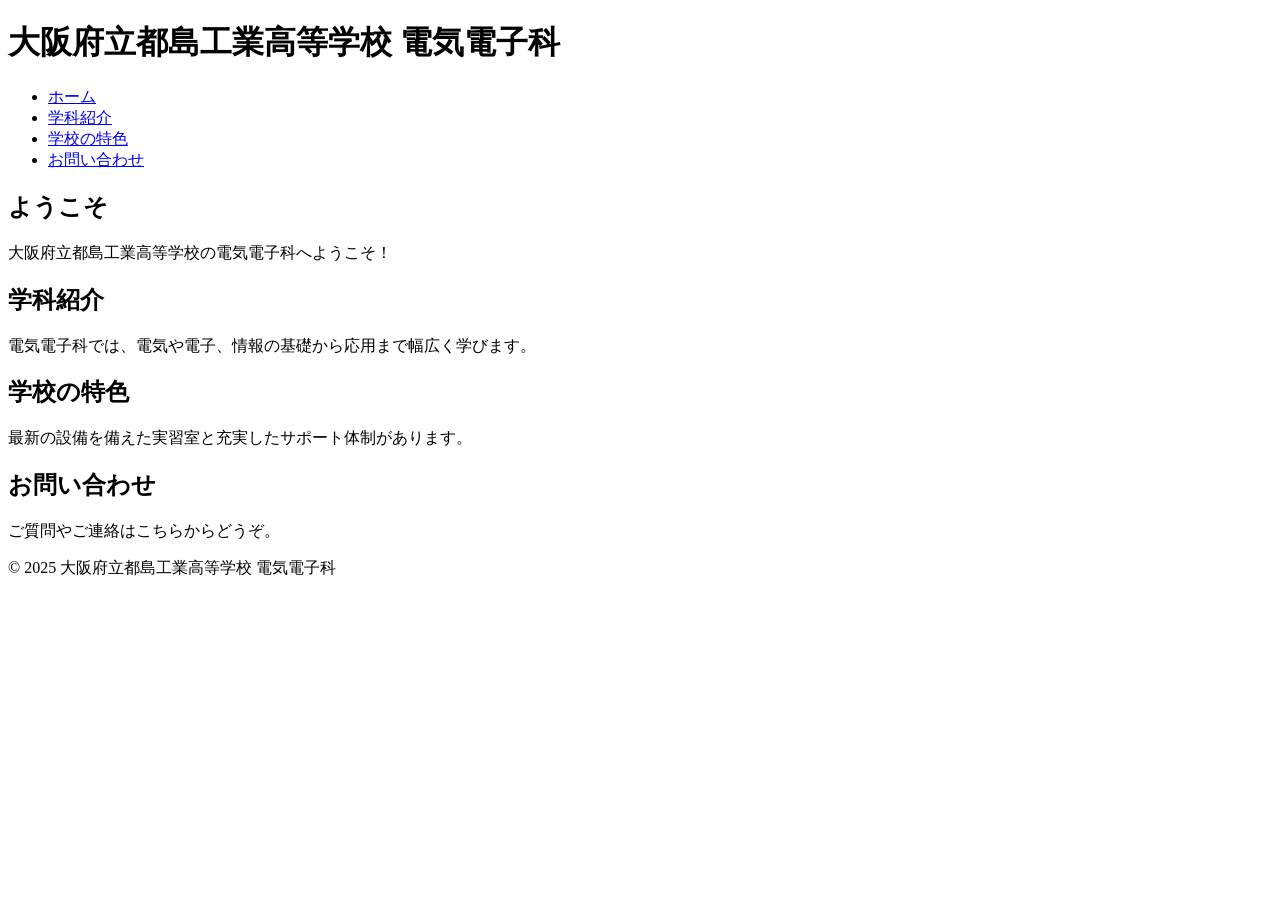
==== index.html @ a16e5de5 "Create index.html" ====
<!DOCTYPE html>
<html lang="ja">
<head>
    <meta charset="UTF-8">
    <meta name="viewport" content="width=device-width, initial-scale=1.0">
    <title>大阪府立都島工業高等学校 電気電子科</title>
    <link rel="stylesheet" href="styles.css">
</head>
<body>
    <header>
        <h1>大阪府立都島工業高等学校 電気電子科</h1>
        <nav>
            <ul>
                <li><a href="#home">ホーム</a></li>
                <li><a href="#about">学科紹介</a></li>
                <li><a href="#features">学校の特色</a></li>
                <li><a href="#contact">お問い合わせ</a></li>
            </ul>
        </nav>
    </header>
    <main>
        <section id="home">
            <h2>ようこそ</h2>
            <p>大阪府立都島工業高等学校の電気電子科へようこそ！</p>
        </section>
        <section id="about">
            <h2>学科紹介</h2>
            <p>電気電子科では、電気や電子、情報の基礎から応用まで幅広く学びます。</p>
        </section>
        <section id="features">
            <h2>学校の特色</h2>
            <p>最新の設備を備えた実習室と充実したサポート体制があります。</p>
        </section>
        <section id="contact">
            <h2>お問い合わせ</h2>
            <p>ご質問やご連絡はこちらからどうぞ。</p>
        </section>
    </main>
    <footer>
        <p>&copy; 2025 大阪府立都島工業高等学校 電気電子科</p>
    </footer>
    <script src="scripts.js"></script>
</body>
</html>
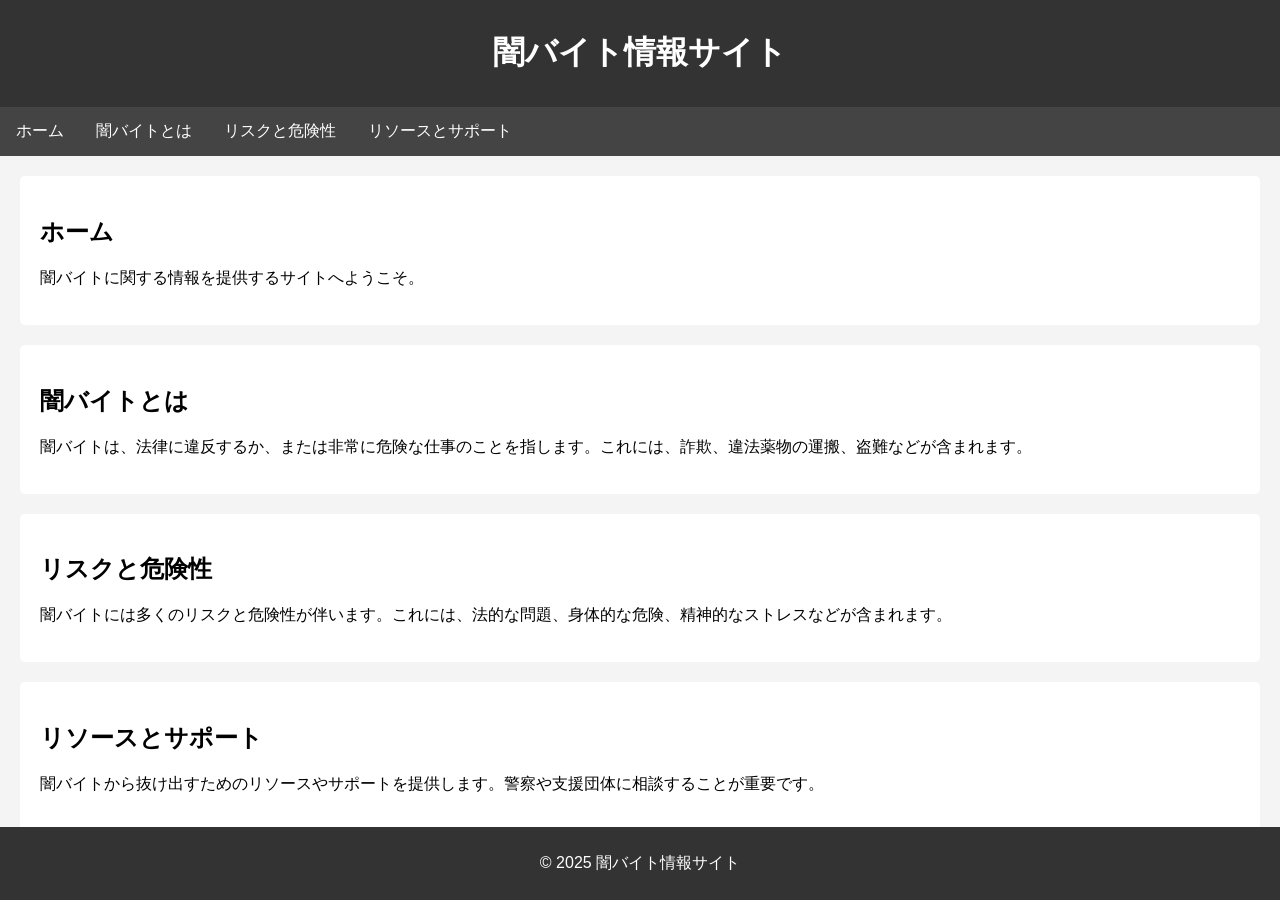
==== commit 4ca209f1: "Update index.html" ====
--- a/index.html
+++ b/index.html
@@ -3,42 +3,86 @@
 <head>
     <meta charset="UTF-8">
     <meta name="viewport" content="width=device-width, initial-scale=1.0">
-    <title>大阪府立都島工業高等学校 電気電子科</title>
-    <link rel="stylesheet" href="styles.css">
+    <title>闇バイト情報サイト</title>
+    <style>
+        body {
+            font-family: Arial, sans-serif;
+            margin: 0;
+            padding: 0;
+            background-color: #f4f4f4;
+        }
+        header {
+            background-color: #333;
+            color: #fff;
+            padding: 10px 0;
+            text-align: center;
+        }
+        nav {
+            background-color: #444;
+            overflow: hidden;
+        }
+        nav a {
+            float: left;
+            display: block;
+            color: #fff;
+            text-align: center;
+            padding: 14px 16px;
+            text-decoration: none;
+        }
+        nav a:hover {
+            background-color: #ddd;
+            color: black;
+        }
+        .container {
+            padding: 20px;
+        }
+        .content {
+            background-color: #fff;
+            padding: 20px;
+            margin-bottom: 20px;
+            border-radius: 5px;
+        }
+        footer {
+            background-color: #333;
+            color: #fff;
+            text-align: center;
+            padding: 10px 0;
+            position: fixed;
+            width: 100%;
+            bottom: 0;
+        }
+    </style>
 </head>
 <body>
     <header>
-        <h1>大阪府立都島工業高等学校 電気電子科</h1>
-        <nav>
-            <ul>
-                <li><a href="#home">ホーム</a></li>
-                <li><a href="#about">学科紹介</a></li>
-                <li><a href="#features">学校の特色</a></li>
-                <li><a href="#contact">お問い合わせ</a></li>
-            </ul>
-        </nav>
+        <h1>闇バイト情報サイト</h1>
     </header>
-    <main>
-        <section id="home">
-            <h2>ようこそ</h2>
-            <p>大阪府立都島工業高等学校の電気電子科へようこそ！</p>
-        </section>
-        <section id="about">
-            <h2>学科紹介</h2>
-            <p>電気電子科では、電気や電子、情報の基礎から応用まで幅広く学びます。</p>
-        </section>
-        <section id="features">
-            <h2>学校の特色</h2>
-            <p>最新の設備を備えた実習室と充実したサポート体制があります。</p>
-        </section>
-        <section id="contact">
-            <h2>お問い合わせ</h2>
-            <p>ご質問やご連絡はこちらからどうぞ。</p>
-        </section>
-    </main>
+    <nav>
+        <a href="#home">ホーム</a>
+        <a href="#about">闇バイトとは</a>
+        <a href="#dangers">リスクと危険性</a>
+        <a href="#resources">リソースとサポート</a>
+    </nav>
+    <div class="container">
+        <div id="home" class="content">
+            <h2>ホーム</h2>
+            <p>闇バイトに関する情報を提供するサイトへようこそ。</p>
+        </div>
+        <div id="about" class="content">
+            <h2>闇バイトとは</h2>
+            <p>闇バイトは、法律に違反するか、または非常に危険な仕事のことを指します。これには、詐欺、違法薬物の運搬、盗難などが含まれます。</p>
+        </div>
+        <div id="dangers" class="content">
+            <h2>リスクと危険性</h2>
+            <p>闇バイトには多くのリスクと危険性が伴います。これには、法的な問題、身体的な危険、精神的なストレスなどが含まれます。</p>
+        </div>
+        <div id="resources" class="content">
+            <h2>リソースとサポート</h2>
+            <p>闇バイトから抜け出すためのリソースやサポートを提供します。警察や支援団体に相談することが重要です。</p>
+        </div>
+    </div>
     <footer>
-        <p>&copy; 2025 大阪府立都島工業高等学校 電気電子科</p>
+        <p>&copy; 2025 闇バイト情報サイト</p>
     </footer>
-    <script src="scripts.js"></script>
 </body>
 </html>
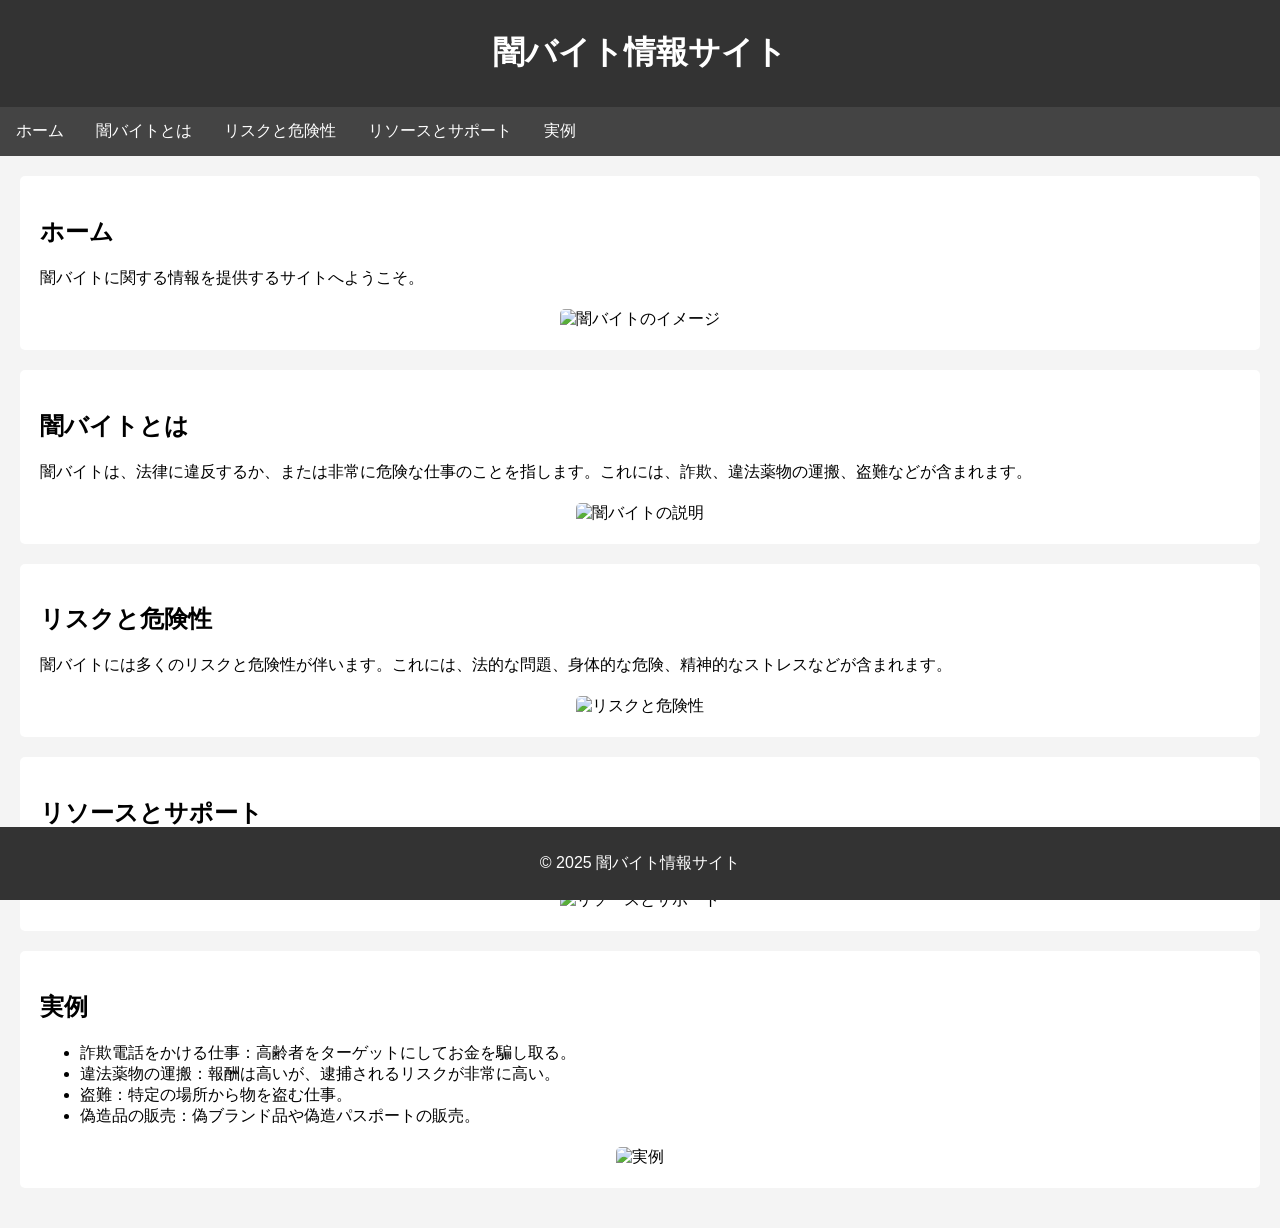
==== commit e3eedb4e: "Update index.html" ====
--- a/index.html
+++ b/index.html
@@ -42,6 +42,15 @@
             margin-bottom: 20px;
             border-radius: 5px;
         }
+        .illustration {
+            text-align: center;
+            margin-top: 20px;
+        }
+        .illustration img {
+            max-width: 100%;
+            height: auto;
+            border-radius: 5px;
+        }
         footer {
             background-color: #333;
             color: #fff;
@@ -62,23 +71,48 @@
         <a href="#about">闇バイトとは</a>
         <a href="#dangers">リスクと危険性</a>
         <a href="#resources">リソースとサポート</a>
+        <a href="#examples">実例</a>
     </nav>
     <div class="container">
         <div id="home" class="content">
             <h2>ホーム</h2>
             <p>闇バイトに関する情報を提供するサイトへようこそ。</p>
+            <div class="illustration">
+                <img src="https://example.com/illustration1.jpg" alt="闇バイトのイメージ">
+            </div>
         </div>
         <div id="about" class="content">
             <h2>闇バイトとは</h2>
             <p>闇バイトは、法律に違反するか、または非常に危険な仕事のことを指します。これには、詐欺、違法薬物の運搬、盗難などが含まれます。</p>
+            <div class="illustration">
+                <img src="https://example.com/illustration2.jpg" alt="闇バイトの説明">
+            </div>
         </div>
         <div id="dangers" class="content">
             <h2>リスクと危険性</h2>
             <p>闇バイトには多くのリスクと危険性が伴います。これには、法的な問題、身体的な危険、精神的なストレスなどが含まれます。</p>
+            <div class="illustration">
+                <img src="https://example.com/illustration3.jpg" alt="リスクと危険性">
+            </div>
         </div>
         <div id="resources" class="content">
             <h2>リソースとサポート</h2>
             <p>闇バイトから抜け出すためのリソースやサポートを提供します。警察や支援団体に相談することが重要です。</p>
+            <div class="illustration">
+                <img src="https://example.com/illustration4.jpg" alt="リソースとサポート">
+            </div>
+        </div>
+        <div id="examples" class="content">
+            <h2>実例</h2>
+            <ul>
+                <li>詐欺電話をかける仕事：高齢者をターゲットにしてお金を騙し取る。</li>
+                <li>違法薬物の運搬：報酬は高いが、逮捕されるリスクが非常に高い。</li>
+                <li>盗難：特定の場所から物を盗む仕事。</li>
+                <li>偽造品の販売：偽ブランド品や偽造パスポートの販売。</li>
+            </ul>
+            <div class="illustration">
+                <img src="https://example.com/illustration5.jpg" alt="実例">
+            </div>
         </div>
     </div>
     <footer>
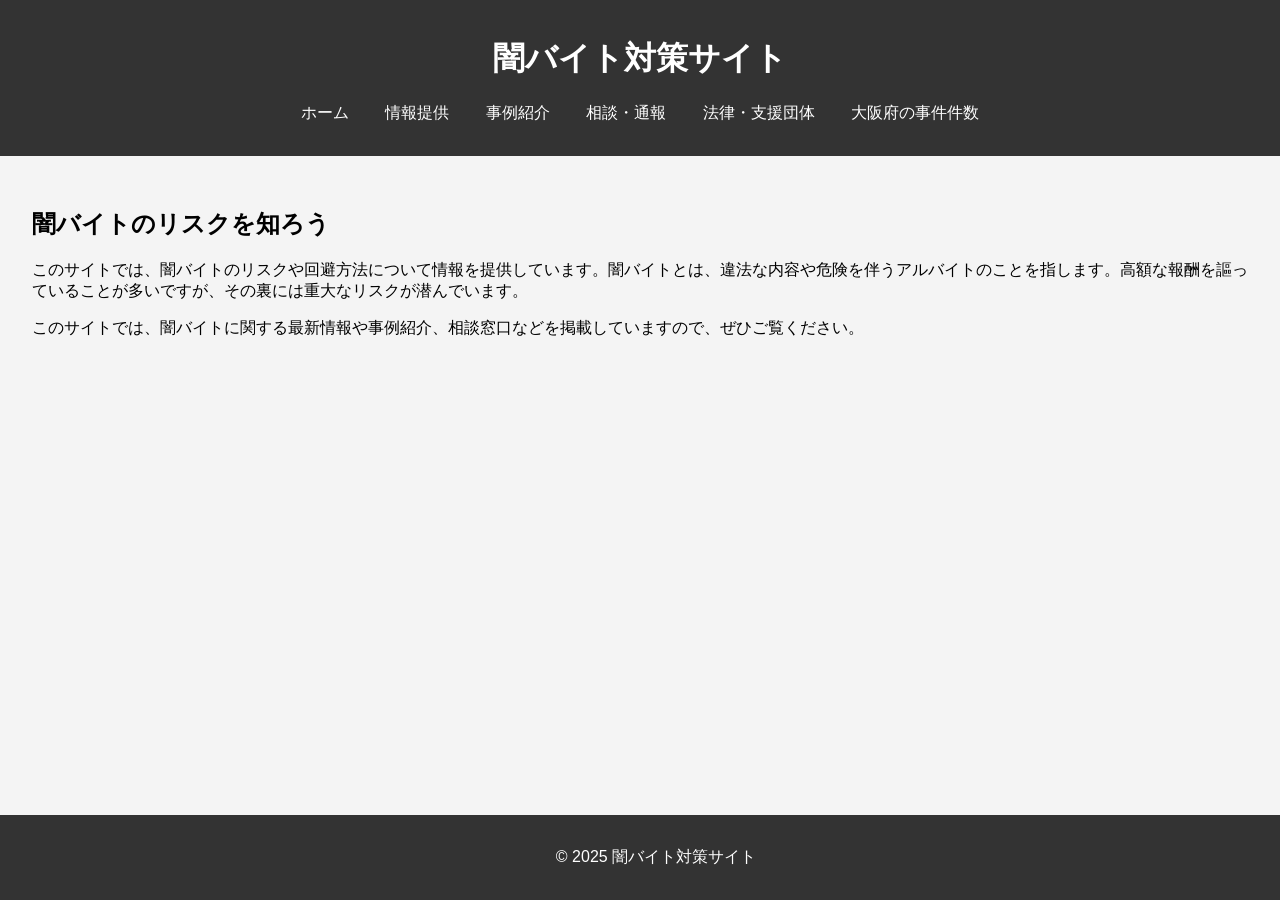
==== commit ade61ad7: "Update index.html" ====
--- a/index.html
+++ b/index.html
@@ -3,120 +3,32 @@
 <head>
     <meta charset="UTF-8">
     <meta name="viewport" content="width=device-width, initial-scale=1.0">
-    <title>闇バイト情報サイト</title>
-    <style>
-        body {
-            font-family: Arial, sans-serif;
-            margin: 0;
-            padding: 0;
-            background-color: #f4f4f4;
-        }
-        header {
-            background-color: #333;
-            color: #fff;
-            padding: 10px 0;
-            text-align: center;
-        }
-        nav {
-            background-color: #444;
-            overflow: hidden;
-        }
-        nav a {
-            float: left;
-            display: block;
-            color: #fff;
-            text-align: center;
-            padding: 14px 16px;
-            text-decoration: none;
-        }
-        nav a:hover {
-            background-color: #ddd;
-            color: black;
-        }
-        .container {
-            padding: 20px;
-        }
-        .content {
-            background-color: #fff;
-            padding: 20px;
-            margin-bottom: 20px;
-            border-radius: 5px;
-        }
-        .illustration {
-            text-align: center;
-            margin-top: 20px;
-        }
-        .illustration img {
-            max-width: 100%;
-            height: auto;
-            border-radius: 5px;
-        }
-        footer {
-            background-color: #333;
-            color: #fff;
-            text-align: center;
-            padding: 10px 0;
-            position: fixed;
-            width: 100%;
-            bottom: 0;
-        }
-    </style>
+    <title>闇バイト対策サイト</title>
+    <link rel="stylesheet" href="styles.css">
 </head>
 <body>
     <header>
-        <h1>闇バイト情報サイト</h1>
+        <h1>闇バイト対策サイト</h1>
+        <nav>
+            <ul>
+                <li><a href="index.html">ホーム</a></li>
+                <li><a href="info.html">情報提供</a></li>
+                <li><a href="cases.html">事例紹介</a></li>
+                <li><a href="contact.html">相談・通報</a></li>
+                <li><a href="support.html">法律・支援団体</a></li>
+                <li><a href="osaka.html">大阪府の事件件数</a></li>
+            </ul>
+        </nav>
     </header>
-    <nav>
-        <a href="#home">ホーム</a>
-        <a href="#about">闇バイトとは</a>
-        <a href="#dangers">リスクと危険性</a>
-        <a href="#resources">リソースとサポート</a>
-        <a href="#examples">実例</a>
-    </nav>
-    <div class="container">
-        <div id="home" class="content">
-            <h2>ホーム</h2>
-            <p>闇バイトに関する情報を提供するサイトへようこそ。</p>
-            <div class="illustration">
-                <img src="https://example.com/illustration1.jpg" alt="闇バイトのイメージ">
-            </div>
-        </div>
-        <div id="about" class="content">
-            <h2>闇バイトとは</h2>
-            <p>闇バイトは、法律に違反するか、または非常に危険な仕事のことを指します。これには、詐欺、違法薬物の運搬、盗難などが含まれます。</p>
-            <div class="illustration">
-                <img src="https://example.com/illustration2.jpg" alt="闇バイトの説明">
-            </div>
-        </div>
-        <div id="dangers" class="content">
-            <h2>リスクと危険性</h2>
-            <p>闇バイトには多くのリスクと危険性が伴います。これには、法的な問題、身体的な危険、精神的なストレスなどが含まれます。</p>
-            <div class="illustration">
-                <img src="https://example.com/illustration3.jpg" alt="リスクと危険性">
-            </div>
-        </div>
-        <div id="resources" class="content">
-            <h2>リソースとサポート</h2>
-            <p>闇バイトから抜け出すためのリソースやサポートを提供します。警察や支援団体に相談することが重要です。</p>
-            <div class="illustration">
-                <img src="https://example.com/illustration4.jpg" alt="リソースとサポート">
-            </div>
-        </div>
-        <div id="examples" class="content">
-            <h2>実例</h2>
-            <ul>
-                <li>詐欺電話をかける仕事：高齢者をターゲットにしてお金を騙し取る。</li>
-                <li>違法薬物の運搬：報酬は高いが、逮捕されるリスクが非常に高い。</li>
-                <li>盗難：特定の場所から物を盗む仕事。</li>
-                <li>偽造品の販売：偽ブランド品や偽造パスポートの販売。</li>
-            </ul>
-            <div class="illustration">
-                <img src="https://example.com/illustration5.jpg" alt="実例">
-            </div>
-        </div>
-    </div>
+    <main>
+        <section>
+            <h2>闇バイトのリスクを知ろう</h2>
+            <p>このサイトでは、闇バイトのリスクや回避方法について情報を提供しています。闇バイトとは、違法な内容や危険を伴うアルバイトのことを指します。高額な報酬を謳っていることが多いですが、その裏には重大なリスクが潜んでいます。</p>
+            <p>このサイトでは、闇バイトに関する最新情報や事例紹介、相談窓口などを掲載していますので、ぜひご覧ください。</p>
+        </section>
+    </main>
     <footer>
-        <p>&copy; 2025 闇バイト情報サイト</p>
+        <p>&copy; 2025 闇バイト対策サイト</p>
     </footer>
 </body>
 </html>
--- a/styles.css
+++ b/styles.css
@@ -0,0 +1,46 @@
+body {
+    font-family: Arial, sans-serif;
+    margin: 0;
+    padding: 0;
+    background-color: #f4f4f4;
+}
+
+header {
+    background-color: #333;
+    color: white;
+    padding: 1rem;
+    text-align: center;
+}
+
+nav ul {
+    list-style: none;
+    padding: 0;
+}
+
+nav ul li {
+    display: inline;
+    margin: 0 1rem;
+}
+
+nav ul li a {
+    color: white;
+    text-decoration: none;
+}
+
+main {
+    padding: 2rem;
+}
+
+section {
+    margin-bottom: 2rem;
+}
+
+footer {
+    background-color: #333;
+    color: white;
+    text-align: center;
+    padding: 1rem;
+    position: fixed;
+    bottom: 0;
+    width: 100%;
+}
